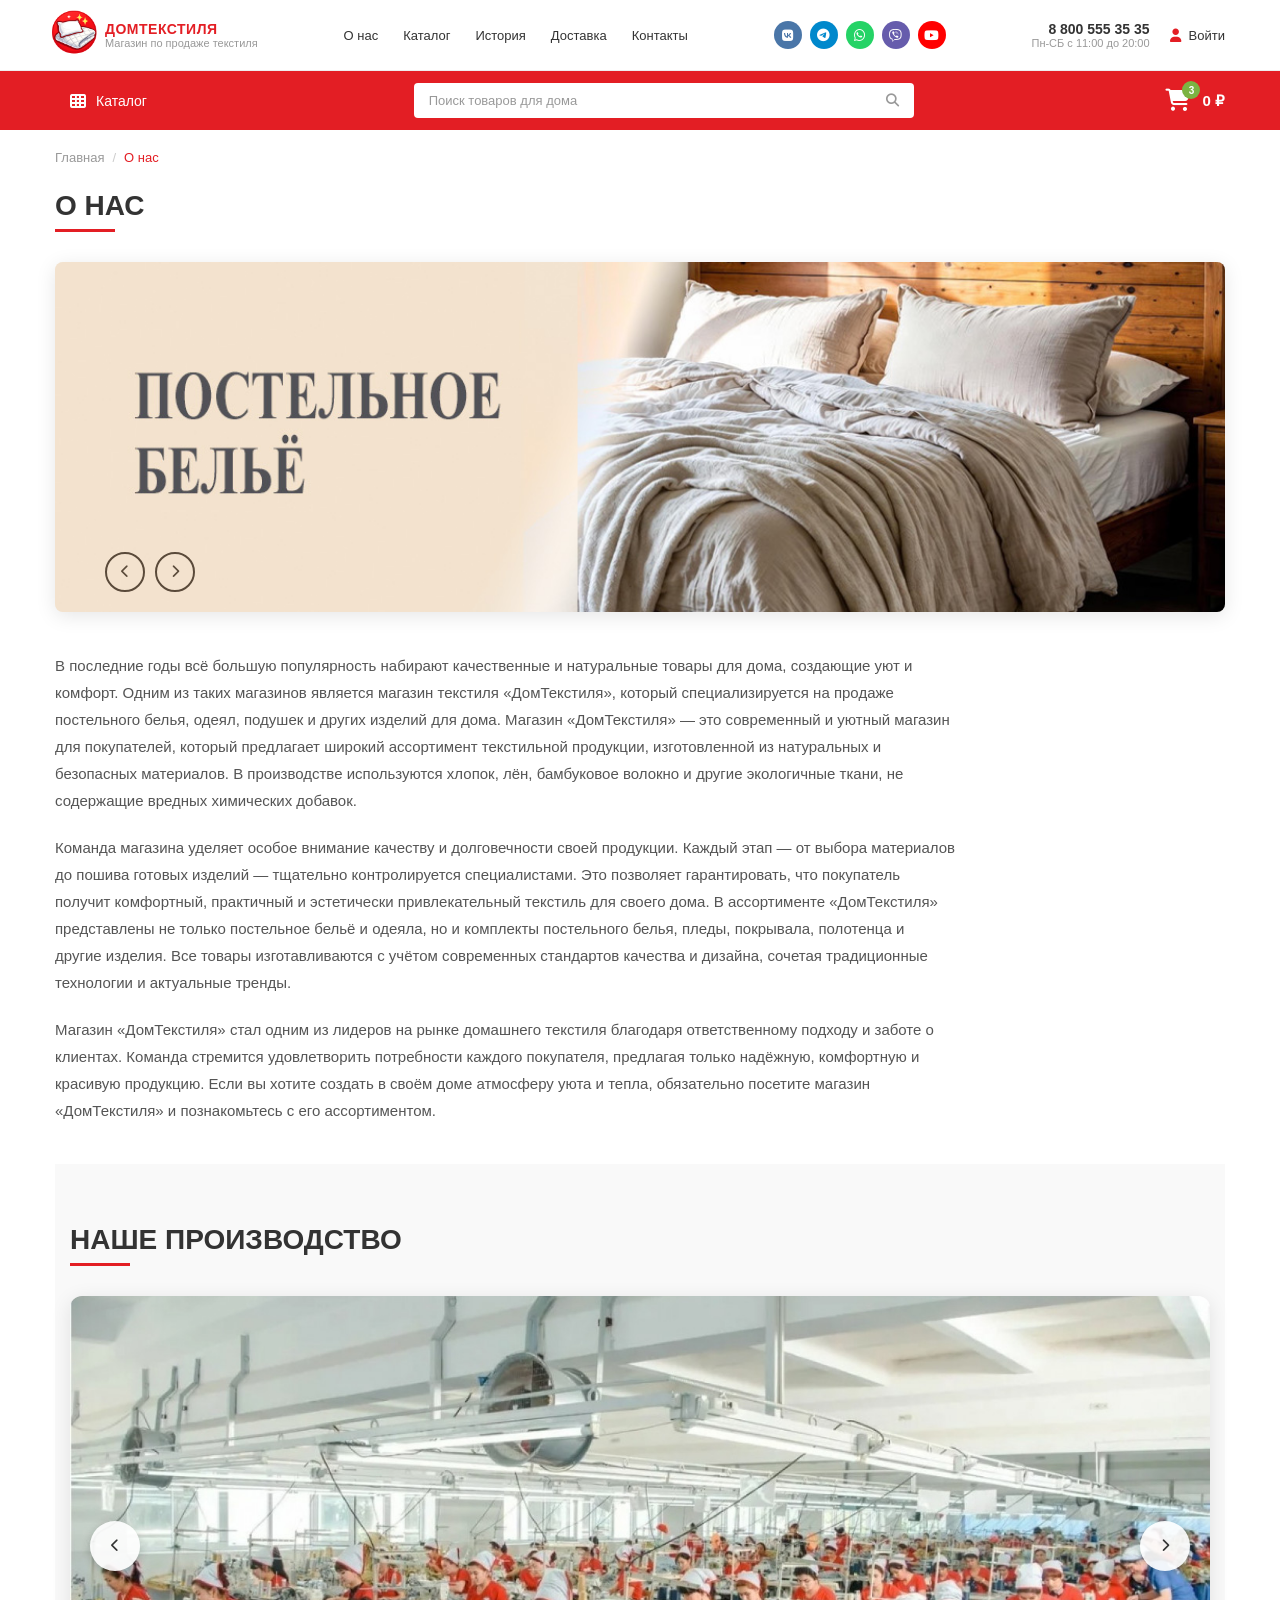
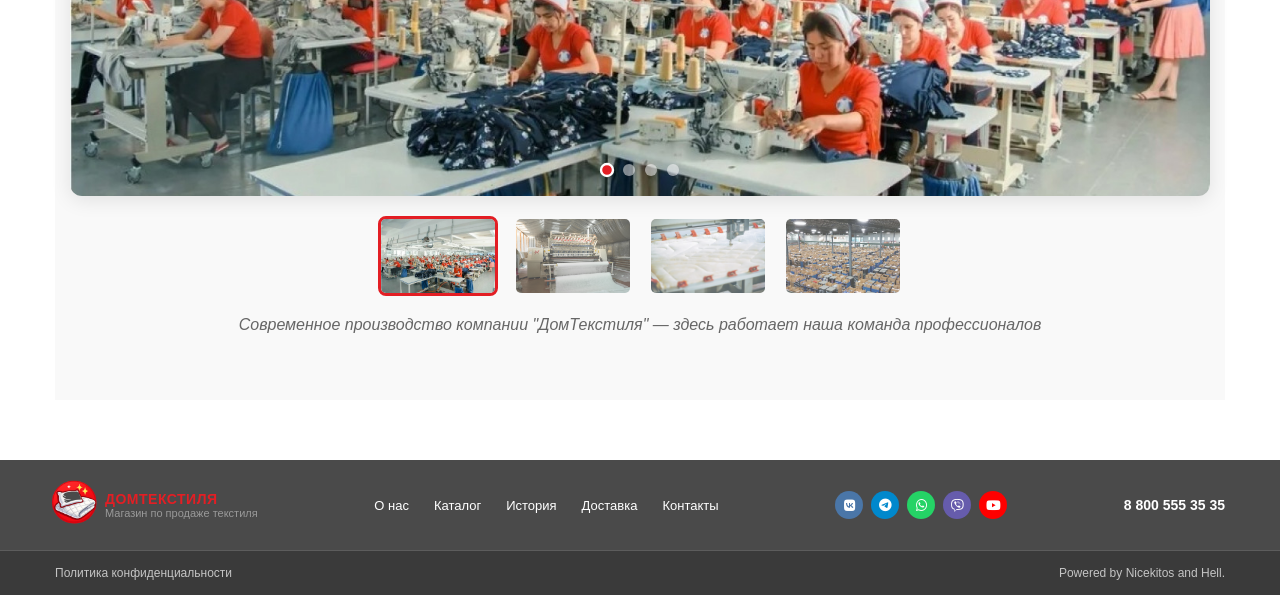
==== about.html @ 3b00ec72 "Add files via upload" ====
<!DOCTYPE html>
<html lang="ru">

<head>
    <meta charset="UTF-8">
    <meta name="viewport" content="width=device-width, initial-scale=1.0">
    <title>О нас - ДомТекстиля</title>
    <link rel="stylesheet" href="Styles/header-styles.css">
    <link rel="stylesheet" href="Styles/footer-styles.css">
    <link rel="stylesheet" href="Styles/about-styles.css">
    <link rel="stylesheet" href="https://cdnjs.cloudflare.com/ajax/libs/font-awesome/6.4.0/css/all.min.css">
</head>

<body>
    <!-- HEADER -->
    <header class="header">
        <!-- Верхняя часть шапки -->
        <div class="header-top">
            <div class="container">
                <!-- Логотип -->
                <a href="index.html">
                    <div class="logo">
                        <div class="logo-icon">
                            <img class="logo-tip" src="Pictures/logotip (2).png"></img>
                        </div>
                        <div class="logo-text">
                            <span class="logo-title">ДомТекстиля</span>
                            <span class="logo-subtitle">Магазин по продаже текстиля</span>
                        </div>
                    </div>
                </a>

                <!-- Навигация -->
                <nav class="nav-menu">
                    <a href="about.html" class="nav-link">О нас</a>
                    <a href="catalog-odeyala.html" class="nav-link">Каталог</a>
                    <a href="index.html#history" class="nav-link">История</a>
                    <a href="#" class="nav-link">Доставка</a>
                    <a href="contacts.html" class="nav-link">Контакты</a>
                </nav>

                <!-- Социальные сети -->
                <div class="social-links">
                    <a href="#" class="social-link vk"><i class="fab fa-vk"></i></a>
                    <a href="#" class="social-link telegram"><i class="fab fa-telegram"></i></a>
                    <a href="#" class="social-link whatsapp"><i class="fab fa-whatsapp"></i></a>
                    <a href="#" class="social-link viber"><i class="fab fa-viber"></i></a>
                    <a href="#" class="social-link youtube"><i class="fab fa-youtube"></i></a>
                </div>

                <!-- Контакты и вход -->
                <div class="header-contacts">
                    <div class="phone-block">
                        <a href="tel:+78005553535" class="phone-number">8 800 555 35 35</a>
                        <span class="work-hours">Пн-СБ с 11:00 до 20:00</span>
                    </div>
                    <a href="Forms/login-form.html" class="login-btn">
                        <i class="fas fa-user"></i>
                        <span>Войти</span>
                    </a>
                </div>
            </div>
        </div>

        <!-- Нижняя часть шапки (красная) -->
        <div class="header-bottom">
            <div class="container">
                <!-- Кнопка каталога -->
                <div class="catalog-dropdown">
                    <button class="catalog-btn" id="catalogBtn">
                        <i class="fas fa-th"></i>
                        <span>Каталог</span>
                    </button>

                    <div class="catalog-menu" id="catalogMenu">
                        <ul class="catalog-categories">
                            <li class="catalog-category">
                                <a href="catalog-odeyala.html" class="catalog-link">
                                    <i class="fas fa-mattress-pillow"></i>
                                    <span>Одеяла</span>
                                </a>
                            </li>
                            <li class="catalog-category">
                                <a href="" class="catalog-link">
                                    <i class="fas fa-bed"></i>
                                    <span>Подушки</span>
                                </a>
                            </li>
                            <li class="catalog-category">
                                <a href="" class="catalog-link">
                                    <i class="fas fa-layer-group"></i>
                                    <span>Комплекты постельного белья</span>
                                </a>
                            </li>
                            <li class="catalog-category">
                                <a href="" class="catalog-link">
                                    <i class="fas fa-couch"></i>
                                    <span>Пледы и покрывала</span>
                                </a>
                            </li>
                            <li class="catalog-category">
                                <a href="" class="catalog-link">
                                    <i class="fas fa-bath"></i>
                                    <span>Полотенца</span>
                                </a>
                            </li>
                        </ul>

                    </div>
                </div>

                <!-- Поиск -->
                <div class="search-box">
                    <input type="text" placeholder="Поиск товаров для дома">
                    <button class="search-btn"><i class="fas fa-search"></i></button>
                </div>

                <!-- Корзина -->
                <a href="cart.html" class="cart">
                    <div class="cart-icon">
                        <i class="fas fa-shopping-cart"></i>
                        <span class="cart-badge">3</span>
                    </div>
                    <span class="cart-total">0 ₽</span>
                </a>
            </div>
        </div>
    </header>

    <!-- MAIN CONTENT -->
    <main class="main-content">
        <div class="content-container">
            <nav class="breadcrumbs">
                <a href="index.html">Главная</a>
                <span class="separator">/</span>
                <span class="current">О нас</span>
            </nav>

            <!-- Заголовок страницы -->
            <h1 class="page-title">О НАС</h1>

            <!-- Баннер слайдер -->
            <div class="banner-slider">
                <div class="banner-slide active">
                    <div class="banner-image">
                        <img src="Pictures/postelnoe.jpg" alt="Постельное бельё">
                    </div>
                </div>

                <!-- Навигация слайдера -->
                <div class="slider-nav">
                    <button class="slider-btn prev">
                        <i class="fas fa-chevron-left"></i>
                    </button>
                    <button class="slider-btn next">
                        <i class="fas fa-chevron-right"></i>
                    </button>
                </div>
            </div>

            <!-- Текстовый контент -->
            <div class="about-text">
                <p>
                    В последние годы всё большую популярность набирают качественные и натуральные товары для дома,
                    создающие уют и комфорт. Одним из таких магазинов является магазин текстиля «ДомТекстиля», который
                    специализируется на продаже постельного белья, одеял, подушек и других изделий для дома. Магазин
                    «ДомТекстиля» — это современный и уютный магазин для покупателей, который предлагает широкий
                    ассортимент текстильной продукции, изготовленной из натуральных и безопасных материалов. В
                    производстве используются хлопок, лён, бамбуковое волокно и другие экологичные ткани, не содержащие
                    вредных химических добавок.
                </p>
                <p>
                    Команда магазина уделяет особое внимание качеству и долговечности своей продукции. Каждый этап — от
                    выбора материалов до пошива готовых изделий — тщательно контролируется специалистами. Это позволяет
                    гарантировать, что покупатель получит комфортный, практичный и эстетически привлекательный текстиль
                    для своего дома. В ассортименте «ДомТекстиля» представлены не только постельное бельё и одеяла, но и
                    комплекты постельного белья, пледы, покрывала, полотенца и другие изделия. Все товары
                    изготавливаются с учётом современных стандартов качества и дизайна, сочетая традиционные технологии
                    и актуальные тренды.
                </p>
                <p>
                    Магазин «ДомТекстиля» стал одним из лидеров на рынке домашнего текстиля благодаря ответственному
                    подходу и заботе о клиентах. Команда стремится удовлетворить потребности каждого покупателя,
                    предлагая только надёжную, комфортную и красивую продукцию. Если вы хотите создать в своём доме
                    атмосферу уюта и тепла, обязательно посетите магазин «ДомТекстиля» и познакомьтесь с его
                    ассортиментом.
                </p>
            </div>
            <section class="gallery-section">
                <div class="content-container">
                    <h2 class="gallery-title">НАШЕ ПРОИЗВОДСТВО</h2>

                    <div class="gallery-slider">
                        <!-- Основное изображение -->
                        <div class="gallery-main">
                            <img id="galleryImage" src="Pictures/shveika.jpg" alt="Фото производства">

                            <!-- Навигация -->
                            <button class="gallery-nav prev" onclick="changeGalleryImage(-1)">
                                <i class="fas fa-chevron-left"></i>
                            </button>
                            <button class="gallery-nav next" onclick="changeGalleryImage(1)">
                                <i class="fas fa-chevron-right"></i>
                            </button>

                            <!-- Индикаторы -->
                            <div class="gallery-dots" id="galleryDots"></div>
                        </div>

                        <!-- Миниатюры -->
                        <div class="gallery-thumbnails" id="galleryThumbnails"></div>
                    </div>

                    <!-- Описание фото -->
                    <p class="gallery-description" id="galleryDescription">
                        Современное производство компании "ДомТекстиля" — здесь работает наша команда профессионалов
                    </p>
                </div>
            </section>
        </div>
    </main>

    <!-- FOOTER -->
    <footer class="footer">
        <!-- Основная часть футера -->
        <div class="footer-main">
            <div class="container">
                <!-- Логотип -->
                <a href="index.html">
                    <div class="logo">
                        <div class="logo-icon">
                            <img class="logo-tip" src="Pictures/logotip (2).png" alt="ДомТекстиля">
                        </div>
                        <div class="logo-text">
                            <span class="logo-title">ДомТекстиля</span>
                            <span class="logo-subtitle">Магазин по продаже текстиля</span>
                        </div>
                    </div>
                </a>

                <!-- Навигация -->
                <nav class="footer-nav">
                    <a href="about.html" class="footer-nav-link">О нас</a>
                    <a href="catalog-odeyala.html" class="footer-nav-link">Каталог</a>
                    <a href="index.html#history" class="footer-nav-link">История</a>
                    <a href="#" class="footer-nav-link">Доставка</a>
                    <a href="contacts.html" class="footer-nav-link">Контакты</a>
                </nav>

                <!-- Социальные сети -->
                <div class="footer-social">
                    <a href="#" class="social-link vk"><i class="fab fa-vk"></i></a>
                    <a href="#" class="social-link telegram"><i class="fab fa-telegram"></i></a>
                    <a href="#" class="social-link whatsapp"><i class="fab fa-whatsapp"></i></a>
                    <a href="#" class="social-link viber"><i class="fab fa-viber"></i></a>
                    <a href="#" class="social-link youtube"><i class="fab fa-youtube"></i></a>
                </div>

                <!-- Телефон -->
                <div class="footer-phone">
                    <a href="tel:+78005553535">8 800 555 35 35</a>
                </div>
            </div>
        </div>

        <!-- Нижняя часть футера -->
        <div class="footer-bottom">
            <div class="container">
                <a href="#" class="footer-link">Политика конфиденциальности</a>
                <span class="footer-copyright">Powered by Nicekitos and Hell.</span>
            </div>
        </div>
    </footer>

    <script src="JavaScript/header-js.js"></script>
    <script src="JavaScript/about-js.js"></script>
</body>

</html>
---- Styles/header-styles.css ----
* {
    margin: 0;
    padding: 0;
    box-sizing: border-box;
}

body {
    font-family: 'Segoe UI', Tahoma, Geneva, Verdana, sans-serif;
    padding-top: 120px;
}

body.menu-open {
    overflow: hidden;
    height: 100%;
}

.container {
    max-width: 1200px;
    margin: 0 auto;
    padding: 0 15px;
    display: flex;
    align-items: center;
    justify-content: space-between;
}

/* ===== ВЕРХНЯЯ ЧАСТЬ ШАПКИ ===== */
.header{
    position: fixed;
    top: 0;
    left: 0;
    right: 0;
    z-index: 1000;
}

.header-top {
    background: #fff;
    padding: 15px 0;
    border-bottom: 1px solid #eee;
}

/* Логотип */
.logo {
    display: flex;
    align-items: center;
    gap: 10px;
}

.logo-tip{
    width: 120px;
    height: auto;
}

a:has(.logo) {
    text-decoration: none;
}

.logo-icon {
    width: 40px;
    height: 40px;
    border-radius: 50%;
    display: flex;
    align-items: center;
    justify-content: center;
    color: #fff;
    font-size: 18px;
}

.logo-text {
    display: flex;
    flex-direction: column;
}

.logo-title {
    font-size: 14px;
    font-weight: 700;
    color: #e31e24;
    text-transform: uppercase;
    letter-spacing: 0.5px;
}

.logo-subtitle {
    font-size: 11px;
    color: #999;
}

/* Навигация */
.nav-menu {
    display: flex;
    gap: 25px;
}

.nav-link {
    text-decoration: none;
    color: #333;
    font-size: 13px;
    font-weight: 500;
    transition: color 0.3s;
}

.nav-link:hover {
    color: #e31e24;
}

/* Социальные сети */
.social-links {
    display: flex;
    gap: 8px;
}

.social-link {
    width: 28px;
    height: 28px;
    border-radius: 50%;
    display: flex;
    align-items: center;
    justify-content: center;
    color: #fff;
    font-size: 13px;
    text-decoration: none;
    transition: opacity 0.3s;
}

.social-link:hover {
    opacity: 0.8;
}

.social-link.vk { background: #4a76a8; }
.social-link.telegram { background: #0088cc; }
.social-link.whatsapp { background: #25d366; }
.social-link.viber { background: #665cac; }
.social-link.youtube { background: #ff0000; }

/* Контакты и вход */
.header-contacts {
    display: flex;
    align-items: center;
    gap: 20px;
}

.phone-block {
    display: flex;
    flex-direction: column;
    text-align: right;
}

.phone-number {
    font-size: 14px;
    font-weight: 600;
    color: #333;
    text-decoration: none;
}

.work-hours {
    font-size: 11px;
    color: #999;
}

.login-btn {
    display: flex;
    align-items: center;
    gap: 8px;
    text-decoration: none;
    color: #333;
    font-size: 13px;
    font-weight: 500;
}

.login-btn i {
    color: #e31e24;
}

/* ===== НИЖНЯЯ ЧАСТЬ ШАПКИ ===== */
.header-bottom {
    background: #e31e24;
    padding: 12px 0;
}

.header-bottom .container {
    gap: 20px;
}

/* Кнопка каталога */
.catalog-btn {
    display: flex;
    align-items: center;
    gap: 10px;
    background: transparent;
    border: none;
    color: #fff;
    font-size: 14px;
    font-weight: 500;
    cursor: pointer;
    padding: 8px 15px;
    border-radius: 4px;
    transition: background 0.3s;
}

.catalog-btn:hover {
    background: rgba(255,255,255,0.1);
}

.catalog-btn i {
    font-size: 16px;
}

.catalog-dropdown{
    position: relative;
}

.catalog-menu{
    position: absolute;
    top: 100%;
    left: 0;
    width: 280px;
    background: #fff;
    border-radius: 0 0 8px 8px;;
    box-shadow: 0 10px 40px rgba(0, 0, 0, 0.20);
    transform: translateY(-5px);
    transition: all 0.6s ease; 
    z-index: 999;
    overflow: hidden;
    opacity: 0;
    visibility: hidden;
}

/* Класс для открытого меню */
.catalog-menu.active {
    opacity: 1;
    visibility: visible;
    transform: translateY(0);
}

/* Список категорий */
.catalog-menu ul {
    list-style: none;
    padding: 0;
    margin: 0;
}

/* Элемент категории */
.catalog-category {
    border-bottom: 1px solid #f0f0f0;
}

.catalog-category:last-child {
    border-bottom: none;
}

/* Ссылка категории */
.catalog-link {
    display: flex;
    align-items: center;
    gap: 15px;
    padding: 15px 20px;
    color: #333;
    text-decoration: none;
    font-size: 14px;
    font-weight: 500;
    transition: all 0.2s;
}

.catalog-link:hover {
    background: #f8f8f8;
    color: #e31e24;
}

/* Иконка категории */
.catalog-link i {
    width: 24px;
    height: 24px;
    display: flex;
    align-items: center;
    justify-content: center;
    color: #e31e24;
    font-size: 16px;
}

/* Стрелка справа */
.catalog-link::after {
    content: '\f054';
    font-family: 'Font Awesome 6 Free';
    font-weight: 900;
    margin-left: auto;
    color: #ccc;
    font-size: 12px;
    transition: color 0.2s;
}

.catalog-link:hover::after {
    color: #e31e24;
}

/* Затемнение фона при открытом меню */
.catalog-overlay {
    position: fixed;
    top: 0;
    left: 0;
    right: 0;
    bottom: 0;
    background: rgba(0, 0, 0, 0.3);
    opacity: 0;
    visibility: hidden;
    transition: all 0.3s;
    z-index: 998;
}

.catalog-overlay.active {
    opacity: 1;
    visibility: visible;
}

/* Активное состояние кнопки каталога */
.catalog-btn.active {
    background: rgba(255, 255, 255, 0.2);
}

/* Поиск */
.search-box {
    flex: 1;
    display: flex;
    max-width: 500px;
}

.search-box input {
    flex: 1;
    padding: 10px 15px;
    border: none;
    border-radius: 4px 0 0 4px;
    font-size: 13px;
    outline: none;
}

.search-box input::placeholder {
    color: #999;
}

.search-btn {
    background: #fff;
    border: none;
    padding: 10px 15px;
    border-radius: 0 4px 4px 0;
    cursor: pointer;
    color: #999;
}

/* Корзина */
.cart {
    display: flex;
    align-items: center;
    gap: 12px;
    text-decoration: none;
    color: #fff;
}

.cart-icon {
    position: relative;
}

.cart-icon i {
    font-size: 22px;
}

.cart-badge {
    position: absolute;
    top: -8px;
    right: -10px;
    background: #7cb342;
    color: #fff;
    font-size: 10px;
    font-weight: 600;
    width: 18px;
    height: 18px;
    border-radius: 50%;
    display: flex;
    align-items: center;
    justify-content: center;
}

.cart-total {
    font-size: 15px;
    font-weight: 600;
}

/* Адаптивность */
@media (max-width: 992px) {
    .nav-menu {
        display: none;
    }
    
    .social-links {
        display: none;
    }
}

@media (max-width: 768px) {
    .header-top .container {
        flex-wrap: wrap;
        gap: 15px;
    }
    
    .phone-block {
        display: none;
    }
    
    .search-box {
        max-width: none;
    }
}
---- Styles/footer-styles.css ----
* {
    margin: 0;
    padding: 0;
    box-sizing: border-box;
}

body {
    font-family: 'Segoe UI', Tahoma, Geneva, Verdana, sans-serif;
}

/* ===== FOOTER ===== */
.footer {
    background: #4a4a4a;
    color: #fff;
}

.container {
    max-width: 1200px;
    margin: 0 auto;
    padding: 0 15px;
    display: flex;
    align-items: center;
    justify-content: space-between;
}

/* Основная часть футера */
.footer-main {
    padding: 25px 0;
    border-bottom: 1px solid rgba(255, 255, 255, 0.1);
}

.footer-main .container {
    gap: 30px;
}

/* Логотип */
.footer-logo {
    display: flex;
    align-items: center;
    gap: 10px;
}

.footer-logo .logo-icon {
    width: 35px;
    height: 35px;
    background: transparent;
    border: 2px solid #fff;
    border-radius: 50%;
    display: flex;
    align-items: center;
    justify-content: center;
    color: #fff;
    font-size: 14px;
}

.footer-logo .logo-text {
    font-size: 14px;
    font-weight: 700;
    color: #fff;
    text-transform: uppercase;
    letter-spacing: 0.5px;
}

/* Навигация */
.footer-nav {
    display: flex;
    gap: 25px;
}

.footer-nav-link {
    text-decoration: none;
    color: #fff;
    font-size: 13px;
    font-weight: 400;
    transition: opacity 0.3s;
}

.footer-nav-link:hover {
    opacity: 0.7;
}

/* Социальные сети */
.footer-social {
    display: flex;
    gap: 8px;
}

.footer-social .social-link {
    width: 28px;
    height: 28px;
    border-radius: 50%;
    display: flex;
    align-items: center;
    justify-content: center;
    color: #fff;
    font-size: 13px;
    text-decoration: none;
    transition: opacity 0.3s;
}

.footer-social .social-link:hover {
    opacity: 0.8;
}

.footer-social .social-link.vk { background: #4a76a8; }
.footer-social .social-link.telegram { background: #0088cc; }
.footer-social .social-link.whatsapp { background: #25d366; }
.footer-social .social-link.viber { background: #665cac; }
.footer-social .social-link.youtube { background: #ff0000; }

/* Телефон */
.footer-phone a {
    text-decoration: none;
    color: #fff;
    font-size: 14px;
    font-weight: 600;
    transition: opacity 0.3s;
}

.footer-phone a:hover {
    opacity: 0.7;
}

/* Нижняя часть футера */
.footer-bottom {
    background: #3a3a3a;
    padding: 15px 0;
}

.footer-bottom .container {
    justify-content: space-between;
}

.footer-link {
    text-decoration: none;
    color: rgba(255, 255, 255, 0.7);
    font-size: 12px;
    transition: color 0.3s;
}

.footer-link:hover {
    color: #fff;
}

.footer-copyright {
    color: rgba(255, 255, 255, 0.7);
    font-size: 12px;
}

/* Адаптивность */
@media (max-width: 992px) {
    .footer-main .container {
        flex-wrap: wrap;
        justify-content: center;
        gap: 20px;
    }

    .footer-nav {
        order: 3;
        width: 100%;
        justify-content: center;
    }
}

@media (max-width: 768px) {
    .footer-main .container {
        flex-direction: column;
        text-align: center;
    }

    .footer-nav {
        flex-wrap: wrap;
    }

    .footer-bottom .container {
        flex-direction: column;
        gap: 10px;
        text-align: center;
    }
}
---- Styles/about-styles.css ----
/* ===== СТИЛИ СТРАНИЦЫ "О НАС" ===== */

/* Основной контент */
.main-content {
    min-height: calc(100vh - 200px);
    padding: 30px 0 60px;
    background: #fff;
}

.content-container {
    max-width: 1200px;
    margin: 0 auto;
    padding: 0 15px;
}

.breadcrumbs {
    display: flex;
    align-items: center;
    gap: 8px;
    margin-bottom: 25px;
    font-size: 13px;
}

.breadcrumbs a {
    color: #999;
    text-decoration: none;
    transition: color 0.3s;
}

.breadcrumbs a:hover {
    color: #e31e24;
}

.breadcrumbs .separator {
    color: #ccc;
}

.breadcrumbs .current {
    color: #e31e24;
}

/* Заголовок страницы */
.page-title {
    font-size: 28px;
    font-weight: 700;
    color: #333;
    margin-bottom: 30px;
    text-transform: uppercase;
    position: relative;
    display: inline-block;
    padding-bottom: 10px;
}

.page-title::after{
    content: '';
    position: absolute;
    bottom: 0;
    left: 0;
    width: 60px;
    height: 3px;
    background: #e31e24;
}

/* Баннер слайдер */
.banner-slider {
    position: relative;
    margin-bottom: 40px;
    border-radius: 8px;
    overflow: hidden;
    box-shadow: 0 4px 20px rgba(0, 0, 0, 0.1);
}

.banner-slide {
    display: flex;
    align-items: center;
    background: linear-gradient(135deg, #f5f0e8 0%, #e8e0d5 100%);
    min-height: 350px;
}

.banner-content {
    flex: 1;
    padding: 40px 50px;
}

.banner-title {
    font-size: 42px;
    font-weight: 700;
    color: #5a4a3a;
    line-height: 1.2;
    text-transform: uppercase;
    letter-spacing: 2px;
}

.banner-image {
    flex: 1;
    height: 350px;
    overflow: hidden;
}

.banner-image img {
    width: 100%;
    height: 100%;
    object-fit: cover;
}

/* Навигация слайдера */
.slider-nav {
    position: absolute;
    bottom: 20px;
    left: 50px;
    display: flex;
    gap: 10px;
}

.slider-btn {
    width: 40px;
    height: 40px;
    border: 2px solid #5a4a3a;
    border-radius: 50%;
    background: transparent;
    color: #5a4a3a;
    cursor: pointer;
    display: flex;
    align-items: center;
    justify-content: center;
    transition: all 0.3s;
}

.slider-btn:hover {
    background: #5a4a3a;
    color: #fff;
}

/* Текстовый контент */
.about-text {
    max-width: 900px;
}

.about-text p {
    font-size: 15px;
    line-height: 1.8;
    color: #555;
    margin-bottom: 20px;
}

.about-text p:last-child {
    margin-bottom: 0;
}

/* ===== БЛОК ФОТОГРАФИЙ ПРОИЗВОДСТВА ===== */

.gallery-section {
    padding: 60px 0;
    background: #f9f9f9;
    margin-top: 40px;
}

.gallery-title {
    font-size: 28px;
    font-weight: 700;
    color: #333;
    margin-bottom: 30px;
    text-transform: uppercase;
    position: relative;
    display: inline-block;
    padding-bottom: 10px;
}

.gallery-title::after{
    content: '';
    position: absolute;
    bottom: 0;
    left: 0;
    width: 60px;
    height: 3px;
    background: #e31e24;
}

/* Слайдер */
.gallery-slider {
    display: flex;
    flex-direction: column;
    gap: 20px;
}

/* Основное изображение */
.gallery-main {
    position: relative;
    width: 100%;
    height: 500px;
    border-radius: 12px;
    overflow: hidden;
    box-shadow: 0 4px 20px rgba(0, 0, 0, 0.1);
}

.gallery-main img {
    width: 100%;
    height: 100%;
    object-fit: cover;
    transition: opacity 0.5s ease;
}

/* Кнопки навигации */
.gallery-nav {
    position: absolute;
    top: 50%;
    transform: translateY(-50%);
    width: 50px;
    height: 50px;
    border: none;
    border-radius: 50%;
    background: rgba(255, 255, 255, 0.9);
    color: #333;
    cursor: pointer;
    display: flex;
    align-items: center;
    justify-content: center;
    transition: all 0.3s;
    box-shadow: 0 2px 10px rgba(0, 0, 0, 0.2);
    z-index: 10;
}

.gallery-nav:hover {
    background: #e31e24;
    color: #fff;
}

.gallery-nav.prev { left: 20px; }
.gallery-nav.next { right: 20px; }

/* Индикаторы (точки) */
.gallery-dots {
    position: absolute;
    bottom: 20px;
    left: 50%;
    transform: translateX(-50%);
    display: flex;
    gap: 10px;
    z-index: 10;
}

.gallery-dot {
    width: 12px;
    height: 12px;
    border-radius: 50%;
    background: rgba(255, 255, 255, 0.5);
    cursor: pointer;
    transition: all 0.3s;
    border: 2px solid transparent;
}

.gallery-dot.active {
    background: #e31e24;
    border-color: #fff;
    transform: scale(1.2);
}

/* Миниатюры */
.gallery-thumbnails {
    display: flex;
    gap: 15px;
    justify-content: center;
    flex-wrap: wrap;
}

.gallery-thumb {
    width: 120px;
    height: 80px;
    border-radius: 8px;
    overflow: hidden;
    cursor: pointer;
    border: 3px solid transparent;
    transition: all 0.3s;
    opacity: 0.7;
}

.gallery-thumb:hover {
    opacity: 1;
    transform: translateY(-3px);
}

.gallery-thumb.active {
    border-color: #e31e24;
    opacity: 1;
}

.gallery-thumb img {
    width: 100%;
    height: 100%;
    object-fit: cover;
}

/* Описание фото */
.gallery-description {
    text-align: center;
    font-size: 16px;
    color: #666;
    margin-top: 20px;
    font-style: italic;
    min-height: 24px;
    transition: opacity 0.3s;
}

.gallery-main img,
.gallery-description {
    transition: opacity 0.3s ease;
}

/* Адаптивность */
@media (max-width: 992px) {
    .gallery-main { height: 400px; }
    .gallery-title { font-size: 20px; }
}

@media (max-width: 768px) {
    .gallery-main { height: 300px; }
    .gallery-nav { width: 40px; height: 40px; }
    .gallery-thumb { width: 80px; height: 60px; }
}

/* Адаптивность */
@media (max-width: 992px) {
    .banner-slide {
        flex-direction: column;
        min-height: auto;
    }
    
    .banner-content {
        padding: 30px;
        text-align: center;
    }
    
    .banner-title {
        font-size: 32px;
    }
    
    .banner-image {
        width: 100%;
        height: 250px;
    }
    
    .slider-nav {
        left: 50%;
        transform: translateX(-50%);
        bottom: 15px;
    }
}

@media (max-width: 768px) {
    .main-content {
        padding: 20px 0 40px;
    }
    
    .page-title {
        font-size: 24px;
        margin-bottom: 20px;
    }
    
    .banner-title {
        font-size: 24px;
    }
    
    .banner-content {
        padding: 20px;
    }
    
    .about-text p {
        font-size: 14px;
    }
}
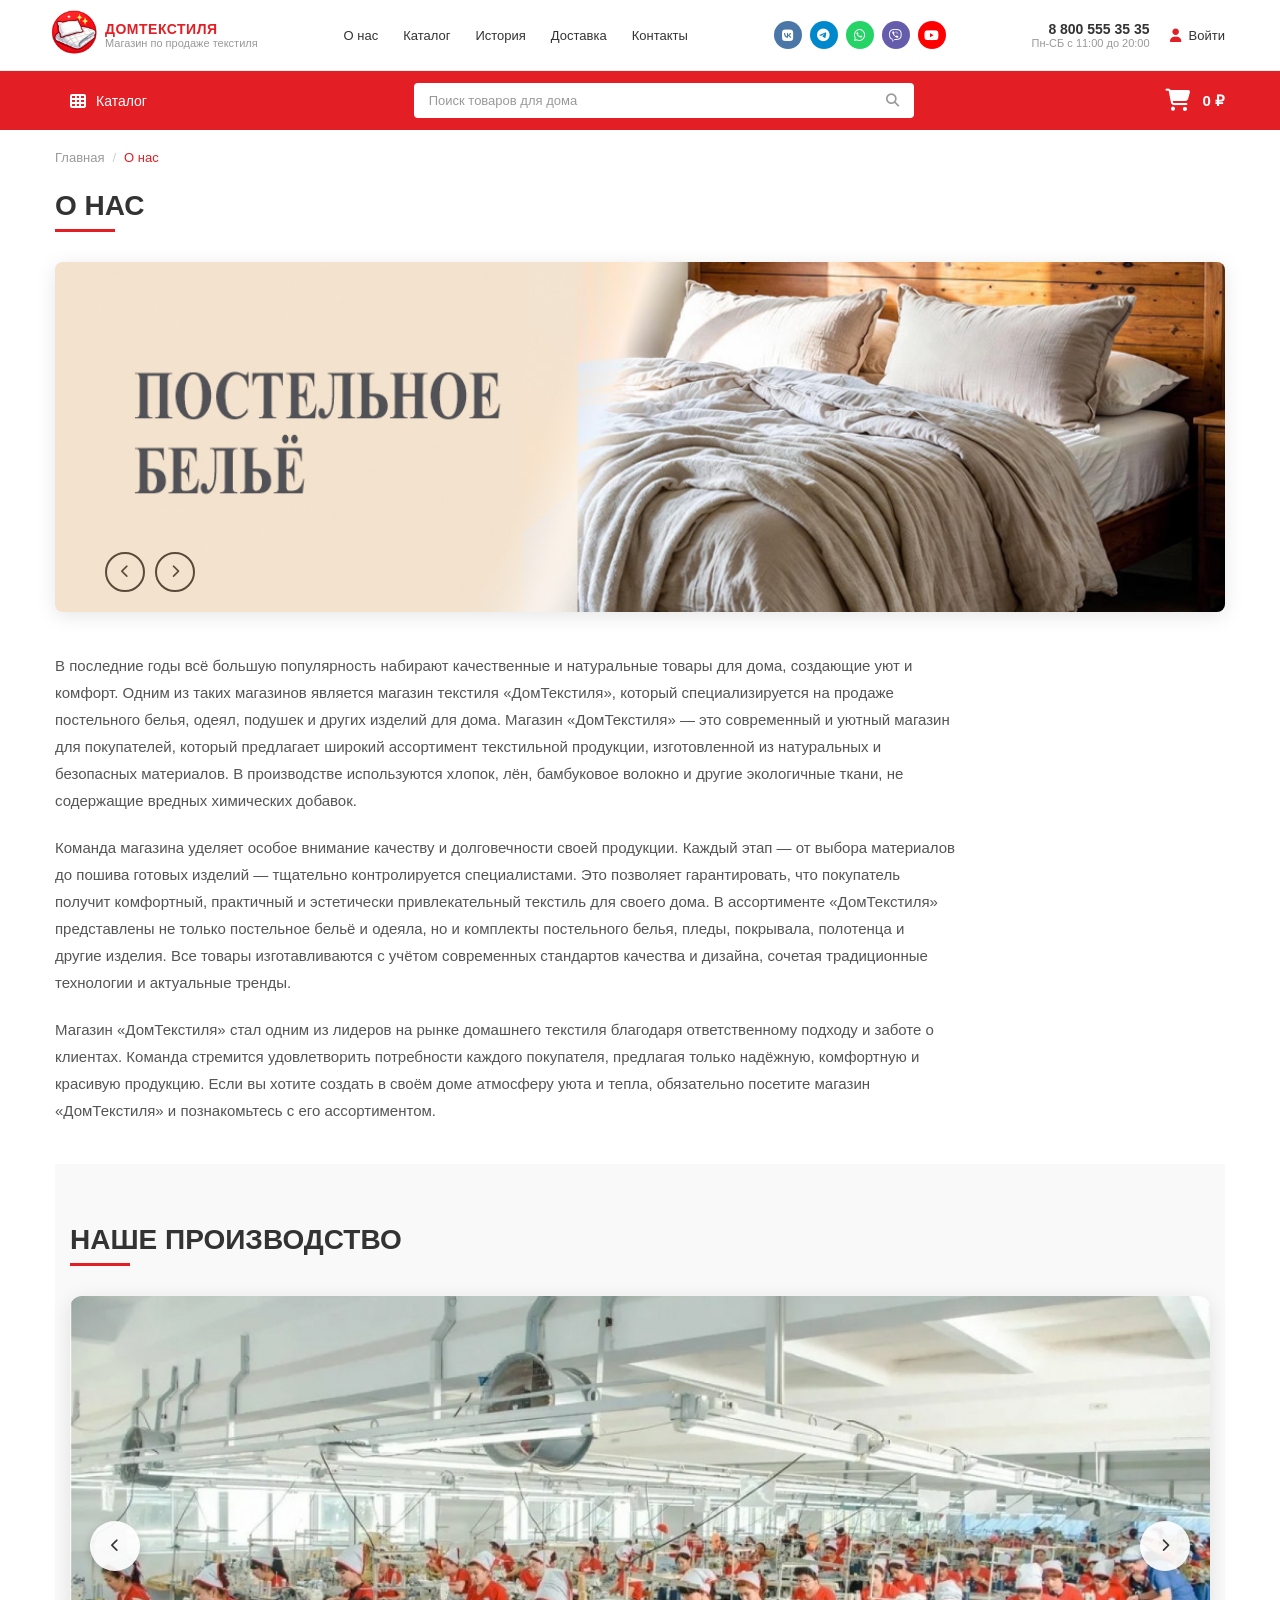
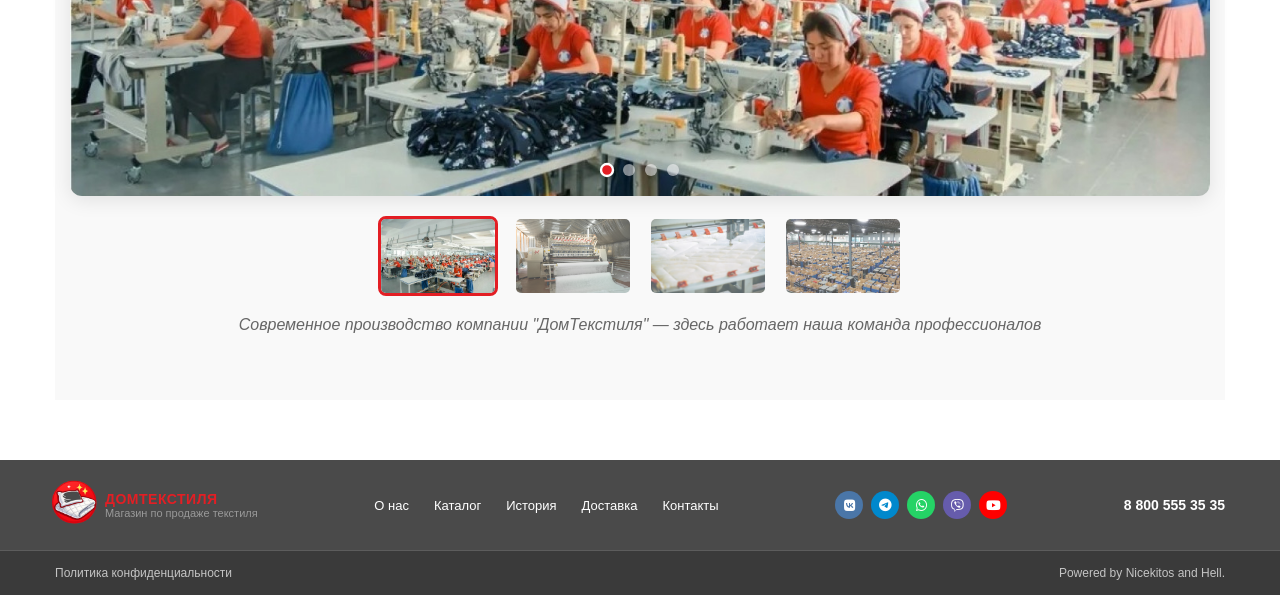
==== commit f1a3b14c: "Add files via upload" ====
--- a/about.html
+++ b/about.html
@@ -5,6 +5,7 @@
     <meta charset="UTF-8">
     <meta name="viewport" content="width=device-width, initial-scale=1.0">
     <title>О нас - ДомТекстиля</title>
+    <link rel="icon" href="Pictures/logotip (2).png">
     <link rel="stylesheet" href="Styles/header-styles.css">
     <link rel="stylesheet" href="Styles/footer-styles.css">
     <link rel="stylesheet" href="Styles/about-styles.css">
@@ -119,9 +120,9 @@
                 <a href="cart.html" class="cart">
                     <div class="cart-icon">
                         <i class="fas fa-shopping-cart"></i>
-                        <span class="cart-badge">3</span>
-                    </div>
-                    <span class="cart-total">0 ₽</span>
+                        <span class="cart-badge" id="cartBadge">0</span>
+                    </div>
+                    <span class="cart-total" id="cartTotal">0 ₽</span>
                 </a>
             </div>
         </div>
@@ -266,12 +267,13 @@
         <!-- Нижняя часть футера -->
         <div class="footer-bottom">
             <div class="container">
-                <a href="#" class="footer-link">Политика конфиденциальности</a>
+                <a href="Documents/Privacy.docx" class="footer-link" download>Политика конфиденциальности</a>
                 <span class="footer-copyright">Powered by Nicekitos and Hell.</span>
             </div>
         </div>
     </footer>
 
+    <script src="JavaScript/cart-js.js"></script>
     <script src="JavaScript/header-js.js"></script>
     <script src="JavaScript/about-js.js"></script>
 </body>
